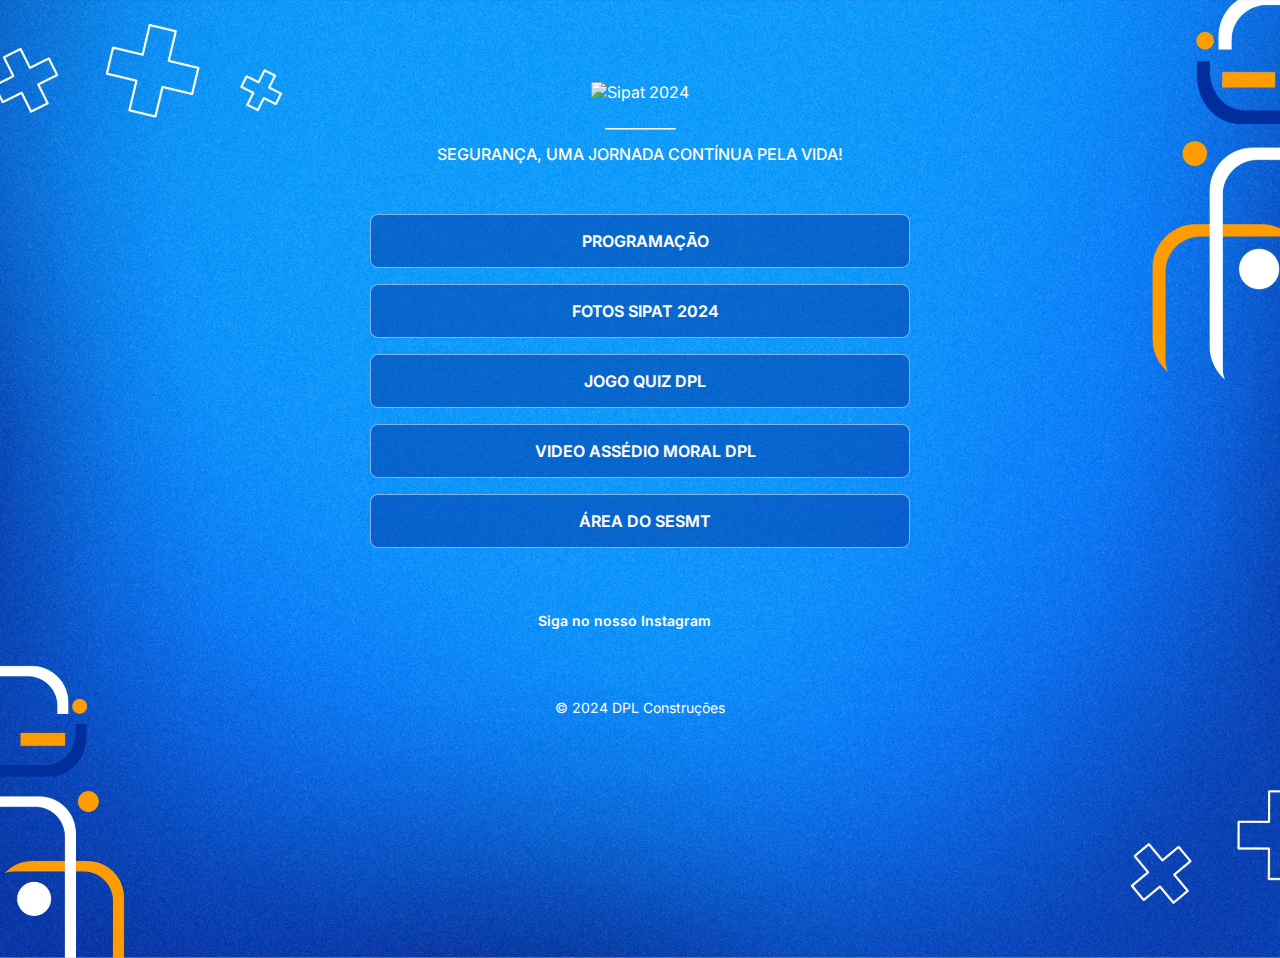
==== index.html @ 3f18ed8a ":tada: initial commit" ====
<!DOCTYPE html>
<html lang="pt-br">
  <head>
    <link rel="preconnect" href="https://fonts.googleapis.com" />
    <link rel="preconnect" href="https://fonts.gstatic.com" crossorigin />
    <link
      href="https://fonts.googleapis.com/css2?family=Inter:wght@100..900&family=Poppins:ital,wght@0,100;0,200;0,300;0,400;0,500;0,600;0,700;0,800;0,900;1,100;1,200;1,300;1,400;1,500;1,600;1,700;1,800;1,900&display=swap"
      rel="stylesheet"
    />
    <meta charset="UTF-8" />
    <meta name="viewport" content="width=device-width, initial-scale=1.0" />
    <link rel="stylesheet" href="./assets/css/style.css" />
    <title>SIPAT 2024</title>
  </head>
  <body>
    <div id="container">
      <div id="profile">
        <img src="./assets/css/fotos/Sipat.png" alt="Sipat 2024" />
        <p>__________</p>
        <p>SEGURANÇA, UMA JORNADA CONTÍNUA PELA VIDA!</p>
      </div>
      <ul>
        <li>
          <a href="./progamacao.html">
            <ion-icon name="today-outline"></ion-icon> PROGRAMAÇÃO
          </a>
        </li>

        <li>
          <a href="fotos.html" target="_blank">
            <ion-icon name="images-outline"></ion-icon>FOTOS SIPAT 2024
          </a>
        </li>

        <li>
          <a
            href="https://docs.google.com/forms/d/e/1FAIpQLSfAvVIaeCyi3-Em1NztkwBVWQfr4wQn-sNW79dKD7Gv1_QN1g/viewform?usp=sf_link"
            target="_blank"
          >
            <ion-icon name="game-controller-outline"></ion-icon>JOGO QUIZ DPL
          </a>
        </li>

        <li>
          <a
            href="https://drive.google.com/file/d/1VKxmrDzuV_YRt4Vqu8lZMsAxzsnloGz9/view?usp=sharing"
            target="_blank"
          >
            <ion-icon name="videocam-outline"></ion-icon>VIDEO ASSÉDIO MORAL DPL
          </a>
        </li>
        <li>
          <a href="login.html">
            <ion-icon name="eye-off-outline"></ion-icon>ÁREA DO SESMT</a
          >
        </li>
      </ul>

      <div id="social_links">
        <p class="instagram">Siga no nosso Instagram</p>
        <a
          href="https://www.instagram.com/dplconstrucoesitz?igsh=NHRzNzdwenFhZW03"
          target="_blank"
        >
          <ion-icon name="logo-instagram"></ion-icon>
        </a>
      </div>
      <footer>
        <div>
          <span id="copyright"> &copy 2024 DPL Construções </span>
        </div>
      </footer>
    </div>

    <script
      type="module"
      src="https://unpkg.com/ionicons@7.1.0/dist/ionicons/ionicons.esm.js"
    ></script>
    <script
      nomodule
      src="https://unpkg.com/ionicons@7.1.0/dist/ionicons/ionicons.js"
    ></script>
  </body>
</html>
---- assets/css/style.css ----
* {
  margin: 0;
  padding: 0;
  box-sizing: border-box;
}

:root {
  --text-color: #fff;
  --bg-mob: url(./fotos/fundo-mobile.jpg);
  --stok-color: rgba(255, 255, 255, 0.5);
  --fundo-color: rgba(255, 255, 255, 0.05);
  --fundo-color-hover: rgba(0, 0, 0, 0.02);
  --social-color: rgba(255, 255, 255, 0.2);
}

body {
  /* background-image: url(./fotos/fundo-mobile.jpg);
  background-repeat: no-repeat;
  background-position: top center;
  background-size: cover;*/

  background: var(--bg-mob) no-repeat top center/cover;
  height: 100vh;
}

body * {
  font-family: "Inter", sans-serif;
  color: var(--text-color);
}

#container {
  width: 100%;
  max-width: 588px;
  margin: 58px auto 0px;
  padding: 0 24px;
}

#profile {
  text-align: center;
  padding: 24px;
}

#profile img {
  width: 112px;
}

#profile P {
  font-weight: 500;
  font-size: 16px;
  line-height: 24px;
  margin-top: 8px;
}

#switch {
  position: relative;
  width: 64px;
  margin: 4px auto;
}

#switch button {
  width: 32px;
  height: 32px;
  background: #fff var(--switch) no-repeat center;
  border: 0;
  border-radius: 50%;
  position: absolute;
  top: 50%;
  transform: translateY(-50%);
  left: 0;
  z-index: 1;
  animation: slide-back 0.4s;
}
#switch button:hover {
  outline: 8px solid var(--social-color);
}

.light #switch button {
  animation: slide-in 0.4s forwards;
}

#switch span {
  display: block;
  width: 64px;
  height: 24px;
  background: var(--fundo-color);
  border: 1px solid var(--stok-color);
  -webkit-animation-backdrop-filter: blur(4px);
  border-radius: 9999px;
}

/*Links*/

ul {
  list-style: none;
  display: flex;
  flex-direction: column;
  gap: 16px;
  padding: 24px 0;
}

ul li a {
  display: flex;
  justify-content: center;
  padding: 16px 24px;

  background: rgba(0, 47, 157, 0.475);
  border: 1px solid var(--stok-color);
  border-radius: 8px;
  -webkit-animation-backdrop-filter: blur(4px);

  text-decoration: none;
  font-weight: 650;
  transition: background 0.4s;
}

ul li a ion-icon {
  margin-right: 10px;
  font-size: 1.2em;
}

ul li a:hover {
  background: var(--fundo-color-hover);
  border: 1.5px solid var(--text-color);
}

#social_links {
  display: flex;
  padding: 24px 0;
  font-size: 24px;
  justify-content: center;
}

#social_links a {
  display: flex;
  align-items: center;
  justify-content: center;
  padding: 16px;

  transition: background 0.2s;
  border-radius: 50%;
}

#social_links p {
  font-size: 14px;
  padding: 16px 4px;
  margin-bottom: 6px;
  font-weight: 600;
}

#social_links a:hover {
  background: var(--social-color);
  border-radius: 50%;
}

footer {
  padding: 24px 0;
  text-align: center;
  font-size: 14px;
}


@media (min-width: 700px) {
  :root {
    --bg-mob: url(./fotos/bg-desktop.jpeg);
  }

}

@keyframes slide-in {
  from {
    left: 0;
  }
  to {
    left: 50%;
  }
}
@keyframes slide-back {
  from {
    left: 50%;
  }
  to {
    left: 0;
  }
}
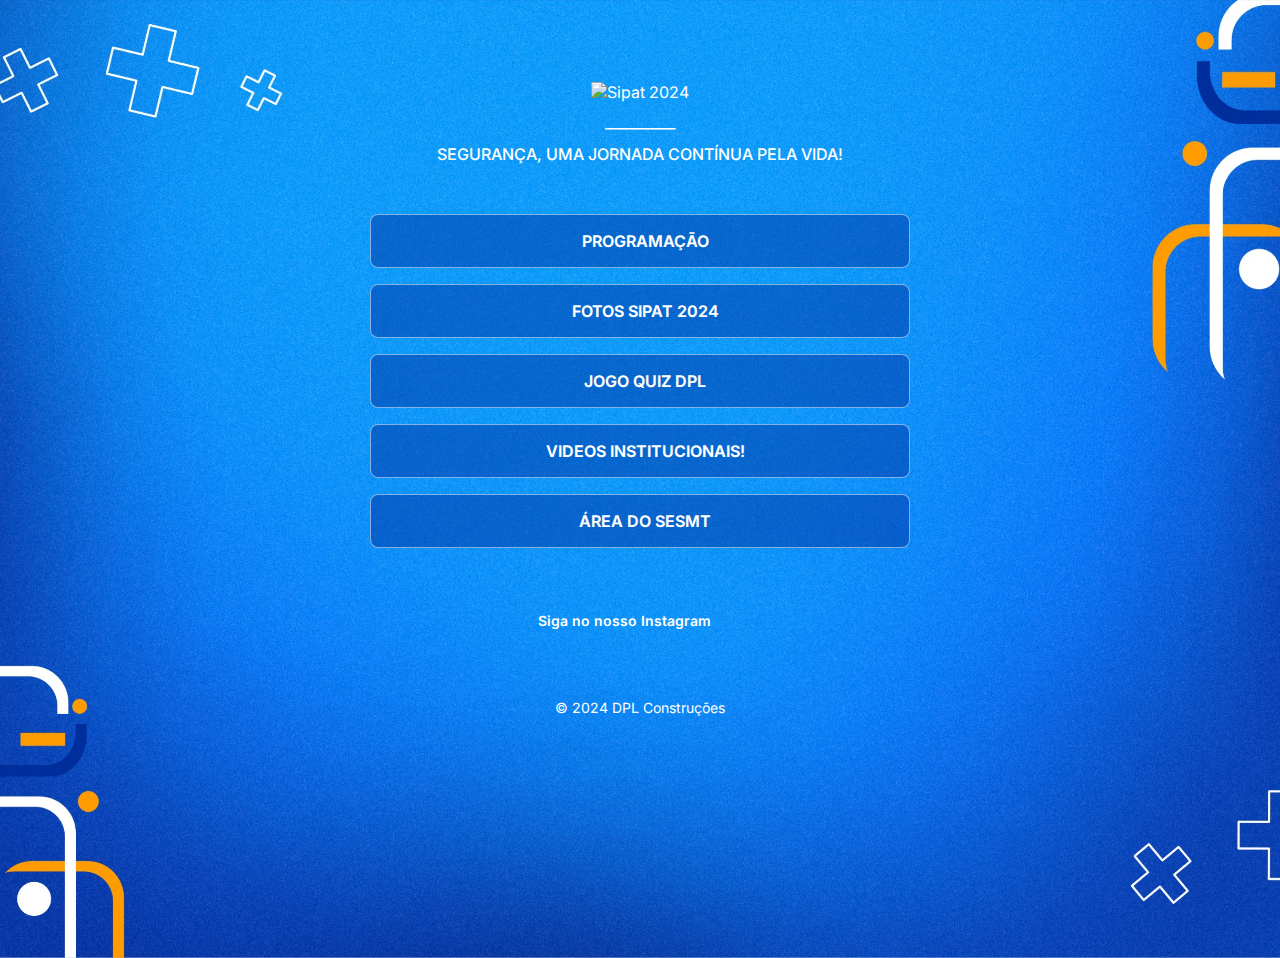
==== commit 5dea17f6: "CREIO QUE SEJA O FIM" ====
--- a/index.html
+++ b/index.html
@@ -43,10 +43,10 @@
 
         <li>
           <a
-            href="https://drive.google.com/file/d/1VKxmrDzuV_YRt4Vqu8lZMsAxzsnloGz9/view?usp=sharing"
+            href="video.html"
             target="_blank"
           >
-            <ion-icon name="videocam-outline"></ion-icon>VIDEO ASSÉDIO MORAL DPL
+            <ion-icon name="videocam-outline"></ion-icon>VIDEOS INSTITUCIONAIS!
           </a>
         </li>
         <li>
@@ -81,4 +81,4 @@
       src="https://unpkg.com/ionicons@7.1.0/dist/ionicons/ionicons.js"
     ></script>
   </body>
-</html>
+</html>--- a/assets/css/style.css
+++ b/assets/css/style.css
@@ -181,4 +181,4 @@
   to {
     left: 0;
   }
-}
+}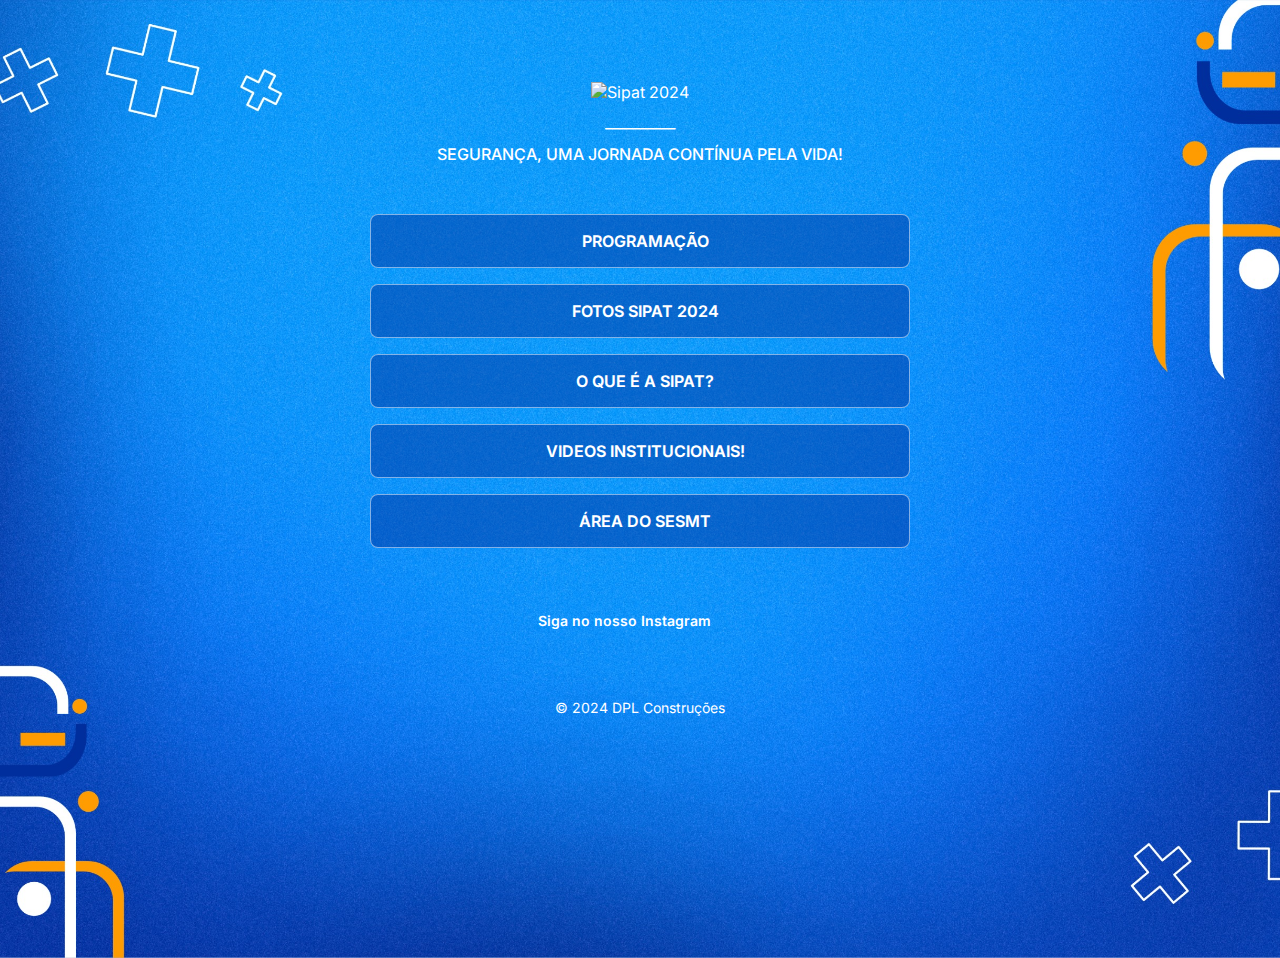
==== commit bb71f8ae: "fimmmmmmmmmmmmmmmmmm" ====
--- a/index.html
+++ b/index.html
@@ -27,24 +27,23 @@
         </li>
 
         <li>
-          <a href="fotos.html" target="_blank">
+          <a href="fotos.html">
             <ion-icon name="images-outline"></ion-icon>FOTOS SIPAT 2024
           </a>
         </li>
 
         <li>
           <a
-            href="https://docs.google.com/forms/d/e/1FAIpQLSfAvVIaeCyi3-Em1NztkwBVWQfr4wQn-sNW79dKD7Gv1_QN1g/viewform?usp=sf_link"
-            target="_blank"
+            href="informativo.html"
           >
-            <ion-icon name="game-controller-outline"></ion-icon>JOGO QUIZ DPL
+          <ion-icon name="document-outline"></ion-icon> O QUE É A SIPAT?
           </a>
         </li>
 
         <li>
           <a
             href="video.html"
-            target="_blank"
+        
           >
             <ion-icon name="videocam-outline"></ion-icon>VIDEOS INSTITUCIONAIS!
           </a>
